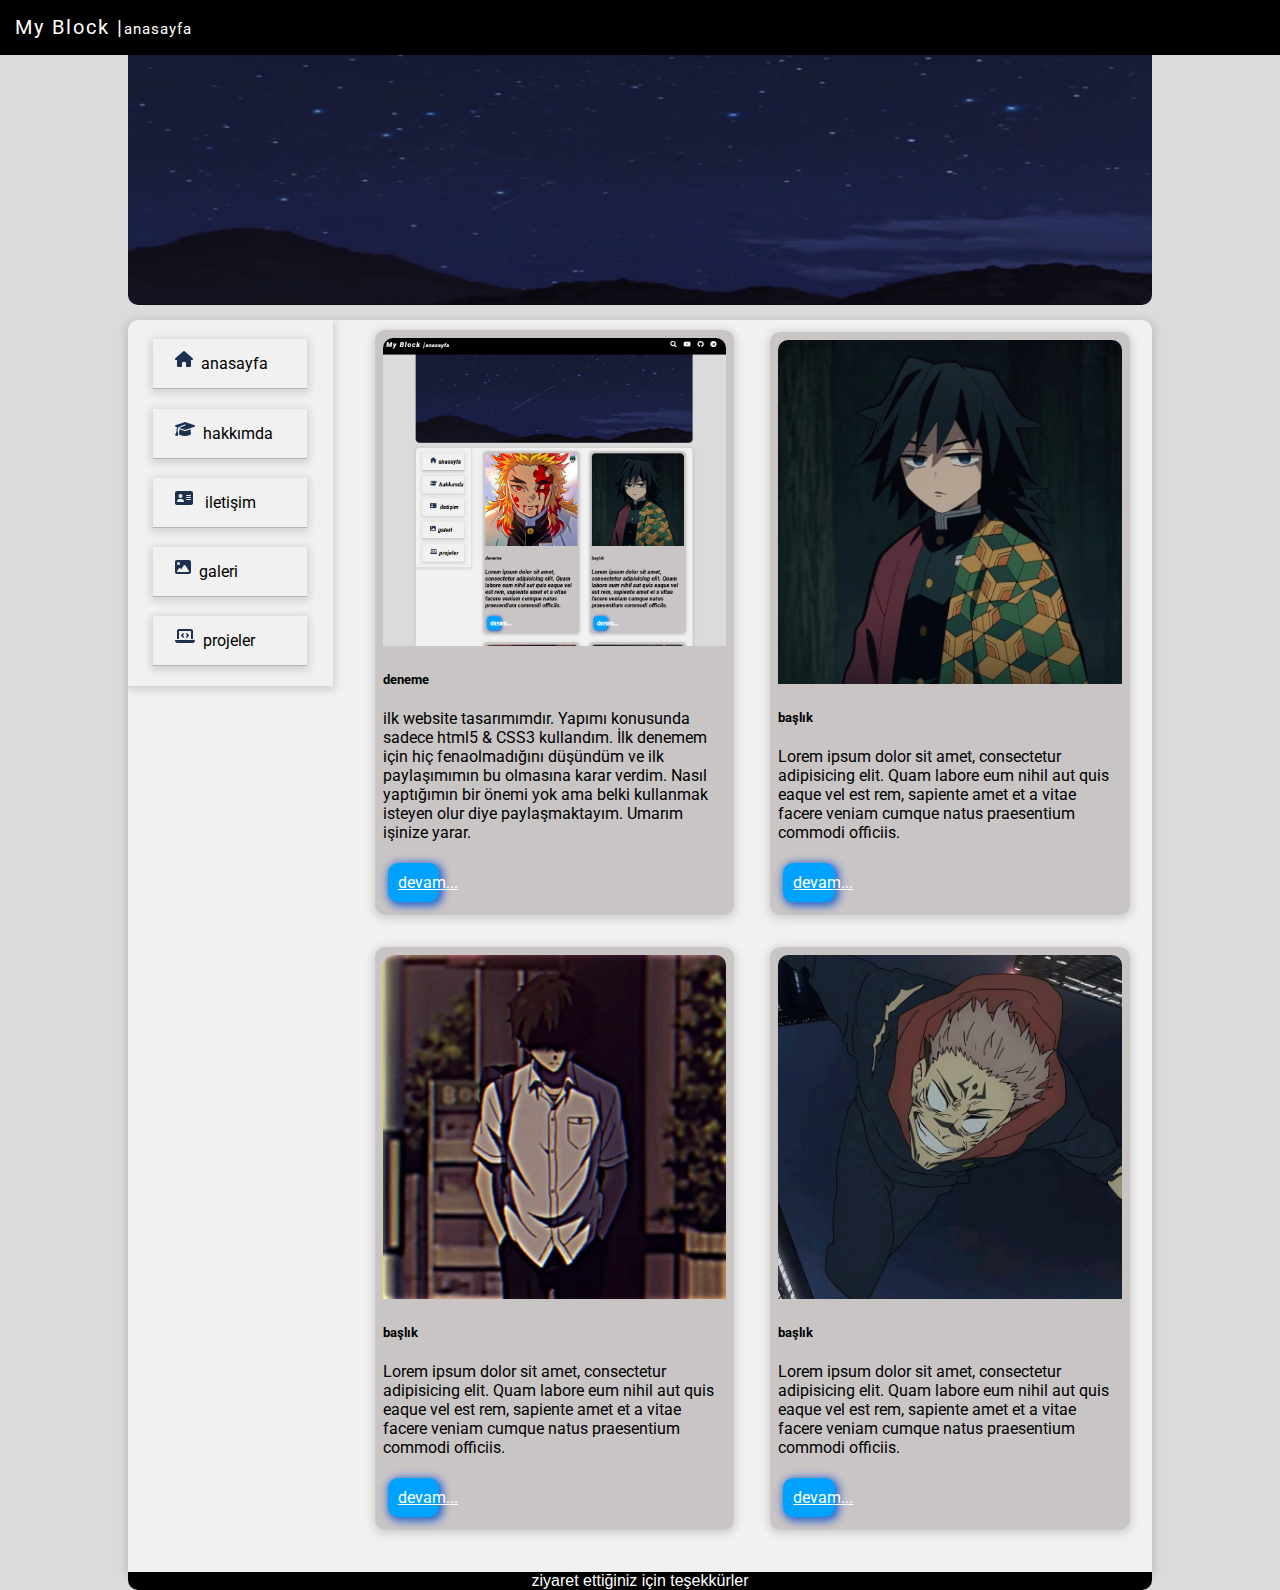
==== index.html @ ba4c7a1f "ilk commit" ====
<!DOCTYPE html>
<html lang="en">
<head>
    <meta charset="UTF-8">
    <meta name="viewport" content="width=device-width, initial-scale=1.0">
    <title>anasayfa</title>
    <link rel="stylesheet" href="style/style.css">
    <link rel="preconnect" href="https://fonts.googleapis.com">
    <link rel="preconnect" href="https://fonts.googleapis.com">
    <link rel="preconnect" href="https://fonts.gstatic.com" crossorigin>
    <link href="https://fonts.googleapis.com/css2?family=Roboto:ital,wght@1,900&display=swap" rel="stylesheet">
    <link rel="stylesheet" href="https://use.fontawesome.com/releases/v5.0.13/css/all.css" integrity="sha384-DNOHZ68U8hZfKXOrtjWvjxusGo9WQnrNx2sqG0tfsghAvtVlRW3tvkXWZh58N9jp" crossorigin="anonymous">


</head>
<body>
    <div class="social_bar">
        <font>My Block |<span class="index">anasayfa</span></font>
        

        <i class="fas fa-search"></i>
        <i class="fab fa-youtube"></i>
        <i class="fab fa-github"></i>
        <i class="fab fa-telegram"></i>
       
    </div>

        <div class="container">

            <header>
                <img class="headerResim" src="style/img/rui uwu.gif" alt="">
                </header>
            <section>

                <nav><ul>
                    <li  class="anasayfa"><a class="li1" href="#"><img src="style/img/house-solid.svg" alt="">anasayfa</a></li>
                    <li  class="hakkımda"><a class="li2" href="#"><img src="style/img/graduation-cap-solid.svg" alt="">hakkımda</a></li>
                    <li  class="iletişim"><a class="li3" href="#"><img src="style/img/address-card-solid.svg" alt=""> iletişim</a></li>
                    <li  class="galeri"><a class="li4" href="#"><img src="style/img/image-solid.svg" alt="">galeri</a></li>
                    <li  class="projeler"><a class="li5" href="#"><img src="style/img/laptop-code-solid.svg" alt="">projeler</a></li>
                </ul></nav>
                <main  >
                    <div class="içerik">
                        <img src="style/img/ilk_website_ss.png"  alt="resim" class="rsm">

                        <h5>deneme</h5>
                        <p>ilk website tasarımımdır. Yapımı konusunda sadece html5 & CSS3 kullandım. İlk denemem için hiç fenaolmadığını düşündüm ve ilk paylaşımımın bu olmasına karar verdim. Nasıl yaptığımın bir önemi yok ama belki kullanmak isteyen olur diye paylaşmaktayım. Umarım işinize yarar.</p>
                        <a href="#" class="btndevam">devam...</a>
                    
                    
                    </div>
                    <div class="içerik">
                        <img src="style/img/içerik2.jpeg"  alt="resim" class="rsm">

                        <h5>başlık</h5>
                        <p>Lorem ipsum dolor sit amet, consectetur adipisicing elit. Quam labore eum nihil aut quis eaque vel est rem, sapiente amet et a vitae facere veniam cumque natus praesentium commodi officiis.</p>
                        <a href="#" class="btndevam">devam...</a>
                    
                    
                    </div>
                    <div class="içerik">
                        <img src="style/img/içerik3.jpeg"  alt="resim" class="rsm">

                        <h5>başlık</h5>
                        <p>Lorem ipsum dolor sit amet, consectetur adipisicing elit. Quam labore eum nihil aut quis eaque vel est rem, sapiente amet et a vitae facere veniam cumque natus praesentium commodi officiis.</p>
                        <a href="#" class="btndevam">devam...</a>
                    
                    
                    </div>
                    <div class="içerik">
                        <img src="style/img/içerik4.jpeg"  alt="resim" class="rsm">

                        <h5>başlık</h5>
                        <p>Lorem ipsum dolor sit amet, consectetur adipisicing elit. Quam labore eum nihil aut quis eaque vel est rem, sapiente amet et a vitae facere veniam cumque natus praesentium commodi officiis.</p>
                        <a href="#" class="btndevam">devam...</a>
                    
                    
                    </div>
                    

                </main>

            </section>
            <footer>ziyaret ettiğiniz için teşekkürler</footer>
        </div>

</body>
</html>
---- style/style.css ----
* {
    box-sizing: border-box;
}
body{
    margin: 0 ;
    padding: 0%;
    background-color: #dbdbdb;
    font-family: 'Roboto', sans-serif;
}

.social_bar {
background-color: black;
color: white;
height: 55px;
width: 100%;
top: 0;
z-index: 1;
font-size: 18px;
text-align: right;
padding: 15px;

}

font{
    font-size: 20px;
    float: left;
    letter-spacing: 2px ;
}
span {
    font-size:15px ;
    letter-spacing: 1px;
}

.social_bar>i{
    margin-right: 15px;
}

.social_bar>i:hover{
   opacity: 0,5;
   color: blueviolet;
}

.container{
    width: 80%;
    margin: auto;
    height: auto;
}

header{
    width: 100%;
    height: 250px;
    margin-bottom: 15px;
}

.headerResim{
    width:100% ;
    height: 100%;
    border-bottom-right-radius: 10px;
    border-bottom-left-radius:10px ;
}

section{
    width: 100%;
    height:100%;
    background-color: #f1f1f1;
    border-top-left-radius:10px ;
    border-top-right-radius: 10px;
    box-shadow: 0 2px 8px 2px rgba(20, 23, 28, .15);
    overflow: auto;
}

nav{
    width: 20%;
    float: left;
    height: 100%;
    box-shadow: 0 2px 8px 2px rgba(20, 23, 28, .15);
    transition: 2s padding ;
 



}

nav ul{
    width: auto;
    height: 100%;
    margin: 3%;
    padding: 0%;
    transition: 2s padding ;


}

nav ul li{
    list-style-type: none;
    text-align: left;
    transition: 1s padding ;
    
    

}


nav ul li:hover{
    list-style-type: none;
    text-align: left;
    padding: 5px;
    

}

nav li a{
    height: 50px;
    line-height: 50px;
    text-decoration: none;
    color:black;
    border-bottom: 1px solid #b4b4b4;
    padding-left: 20px;
    display: block;
    box-shadow: 0 2px 8px 2px rgba(20, 23, 28, .15);
    margin: 10%;
    


}


nav li a:hover{
    color: #b4b4b4;
    background-color: black;
    text-align: left center;

}

.li1:hover{
    border-radius:10px ;

}
.li2:hover{
    border-radius:10px ;
}
.li3:hover{
    border-radius:10px ;
}
.li4:hover{
    border-radius:10px ;
}

.li5:hover{
    border-radius:10px ;
}

.index:hover{
    color: #b4b4b4;
    background-color: rgb(65, 64, 64);
    padding: 5%;
    border-bottom-right-radius:10px;
    border-bottom-left-radius:10px ;
    border-top-right-radius: 10px;
    border-top-left-radius: 10px;

}

nav ul li a img {
    padding: 2px;
    margin-right: 4%;
    text-align: center;
    

}

main{
    float: right;
    height: auto;
    width: 80%;
    padding: 10px;

}



.içerik{
    width: 45%;
    height: auto;
    display: inline-block;
    margin-left: 4%;
    margin-bottom: 4%;
    padding: 1%;


    box-shadow: 0 2px 8px 2px rgba(20, 23, 28, .15);
    border-bottom-left-radius: 10px;
    border-bottom-right-radius: 10px;
    border-top-left-radius: 10px;
    border-top-right-radius: 10px;
    background-color: #b6adada6;
    
    
}



.rsm{
    width: 100%;
    height: auto;
    border-top-left-radius: 10px;
    border-top-right-radius: 10px;
}

.btndevam{
    float: left;
    background-color: rgb(0, 162, 255);
    color: white;
    padding: 10px;
    box-shadow: 2px 2px 8px 2px rgb(37, 98, 204);
    border-radius: 10px;
    margin:5px ;
    width: 15%;
    height: auto;
    text-align: left;
    transition: 1s background-color ;
}

.btndevam:hover{
    background-color:white ;
    padding-top: 10px;
    color:rgb(0, 162, 255) ;
    box-shadow: 2px 2px 8px 2px rgb(164, 172, 187);


}










footer{
    text-align: center;
    font-family: 'Lucida Sans', 'Lucida Sans Regular', 'Lucida Grande', 'Lucida Sans Unicode', Geneva, Verdana, sans-serif;
    background-color: black;
    color: white;
    border-bottom-right-radius: 10px;
    border-bottom-left-radius:10px ;
 }
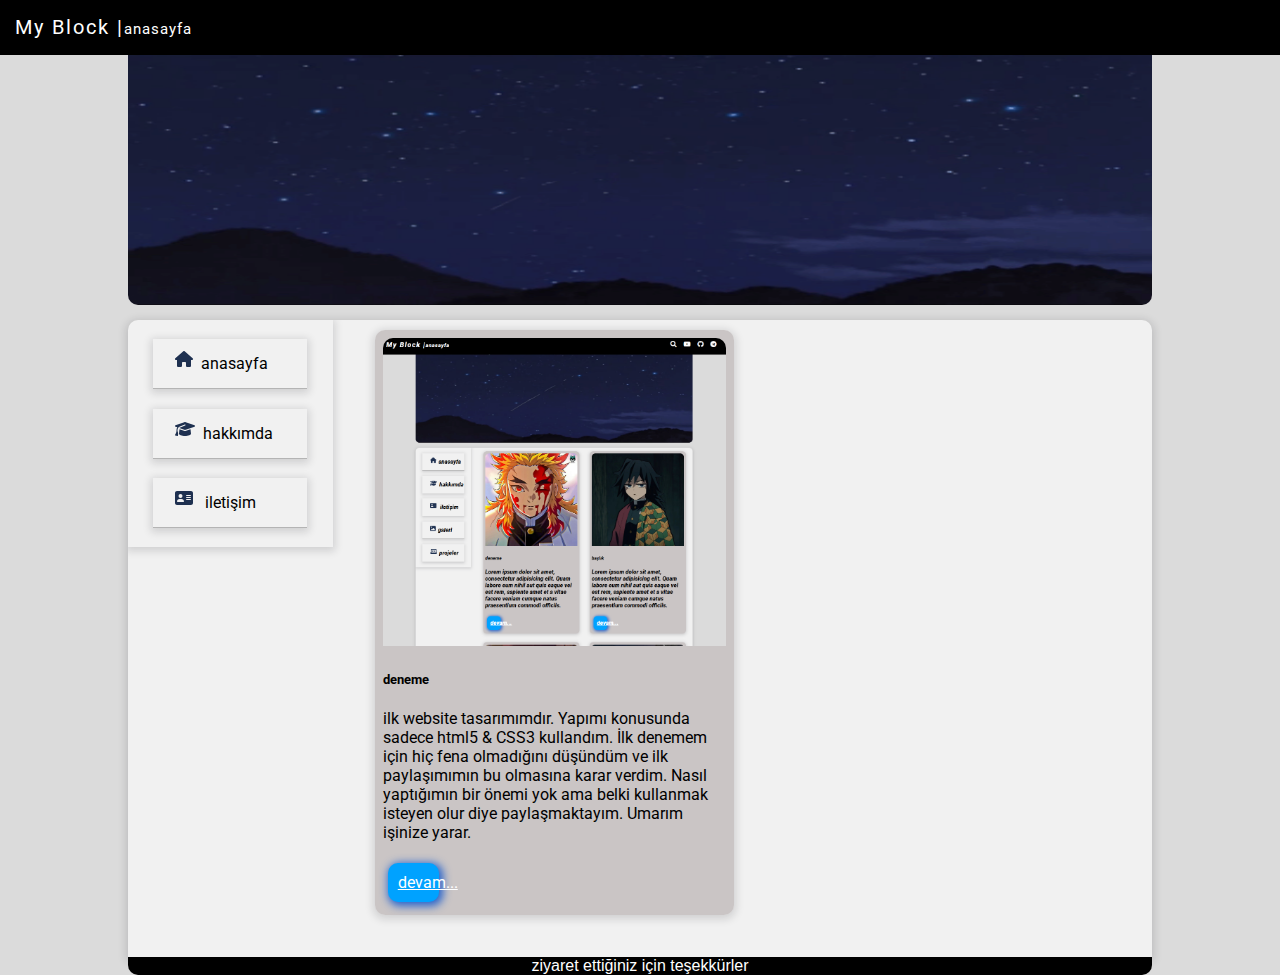
==== commit e7a27c2a: "2.gün" ====
--- a/index.html
+++ b/index.html
@@ -33,23 +33,23 @@
             <section>
 
                 <nav><ul>
-                    <li  class="anasayfa"><a class="li1" href="#"><img src="style/img/house-solid.svg" alt="">anasayfa</a></li>
-                    <li  class="hakkımda"><a class="li2" href="#"><img src="style/img/graduation-cap-solid.svg" alt="">hakkımda</a></li>
-                    <li  class="iletişim"><a class="li3" href="#"><img src="style/img/address-card-solid.svg" alt=""> iletişim</a></li>
-                    <li  class="galeri"><a class="li4" href="#"><img src="style/img/image-solid.svg" alt="">galeri</a></li>
-                    <li  class="projeler"><a class="li5" href="#"><img src="style/img/laptop-code-solid.svg" alt="">projeler</a></li>
+                    <li  class="anasayfa"><a class="li1" href="index.html"><img src="style/img/house-solid.svg" alt="">anasayfa</a></li>
+                    <li  class="hakkımda"><a class="li2" href="hakkımda.html"><img src="style/img/graduation-cap-solid.svg" alt="">hakkımda</a></li>
+                    <li  class="iletişim"><a class="li3" href="iletisim.html"><img src="style/img/address-card-solid.svg" alt=""> iletişim</a></li>
+                    <!--<li  class="galeri"><a class="li4" href="#"><img src="style/img/image-solid.svg" alt="">galeri</a></li>
+                    <li  class="projeler"><a class="li5" href="#"><img src="style/img/laptop-code-solid.svg" alt="">projeler</a></li>-->
                 </ul></nav>
                 <main  >
                     <div class="içerik">
                         <img src="style/img/ilk_website_ss.png"  alt="resim" class="rsm">
 
                         <h5>deneme</h5>
-                        <p>ilk website tasarımımdır. Yapımı konusunda sadece html5 & CSS3 kullandım. İlk denemem için hiç fenaolmadığını düşündüm ve ilk paylaşımımın bu olmasına karar verdim. Nasıl yaptığımın bir önemi yok ama belki kullanmak isteyen olur diye paylaşmaktayım. Umarım işinize yarar.</p>
-                        <a href="#" class="btndevam">devam...</a>
+                        <p>ilk website tasarımımdır. Yapımı konusunda sadece html5 & CSS3 kullandım. İlk denemem için hiç fena olmadığını düşündüm ve ilk paylaşımımın bu olmasına karar verdim. Nasıl yaptığımın bir önemi yok ama belki kullanmak isteyen olur diye paylaşmaktayım. Umarım işinize yarar.</p>
+                        <a href="ilk_websites.html" class="btndevam">devam...</a>
                     
                     
                     </div>
-                    <div class="içerik">
+<!--                    <div class="içerik">
                         <img src="style/img/içerik2.jpeg"  alt="resim" class="rsm">
 
                         <h5>başlık</h5>
@@ -76,7 +76,7 @@
                     
                     
                     </div>
-                    
+-->                    
 
                 </main>
 
--- a/style/style.css
+++ b/style/style.css
@@ -153,7 +153,7 @@
 .index:hover{
     color: #b4b4b4;
     background-color: rgb(65, 64, 64);
-    padding: 5%;
+    
     border-bottom-right-radius:10px;
     border-bottom-left-radius:10px ;
     border-top-right-radius: 10px;
@@ -197,6 +197,24 @@
     
     
 }
+.içerik_sayfası{
+    width: 90%;
+    height: auto;
+    display: inline-block;
+    margin-left: 4%;
+    margin-bottom: 4%;
+    padding: 1%;
+
+
+    box-shadow: 0 2px 8px 2px rgba(20, 23, 28, .15);
+    border-bottom-left-radius: 10px;
+    border-bottom-right-radius: 10px;
+    border-top-left-radius: 10px;
+    border-top-right-radius: 10px;
+    background-color: #b6adada6;
+
+
+ }
 
 
 
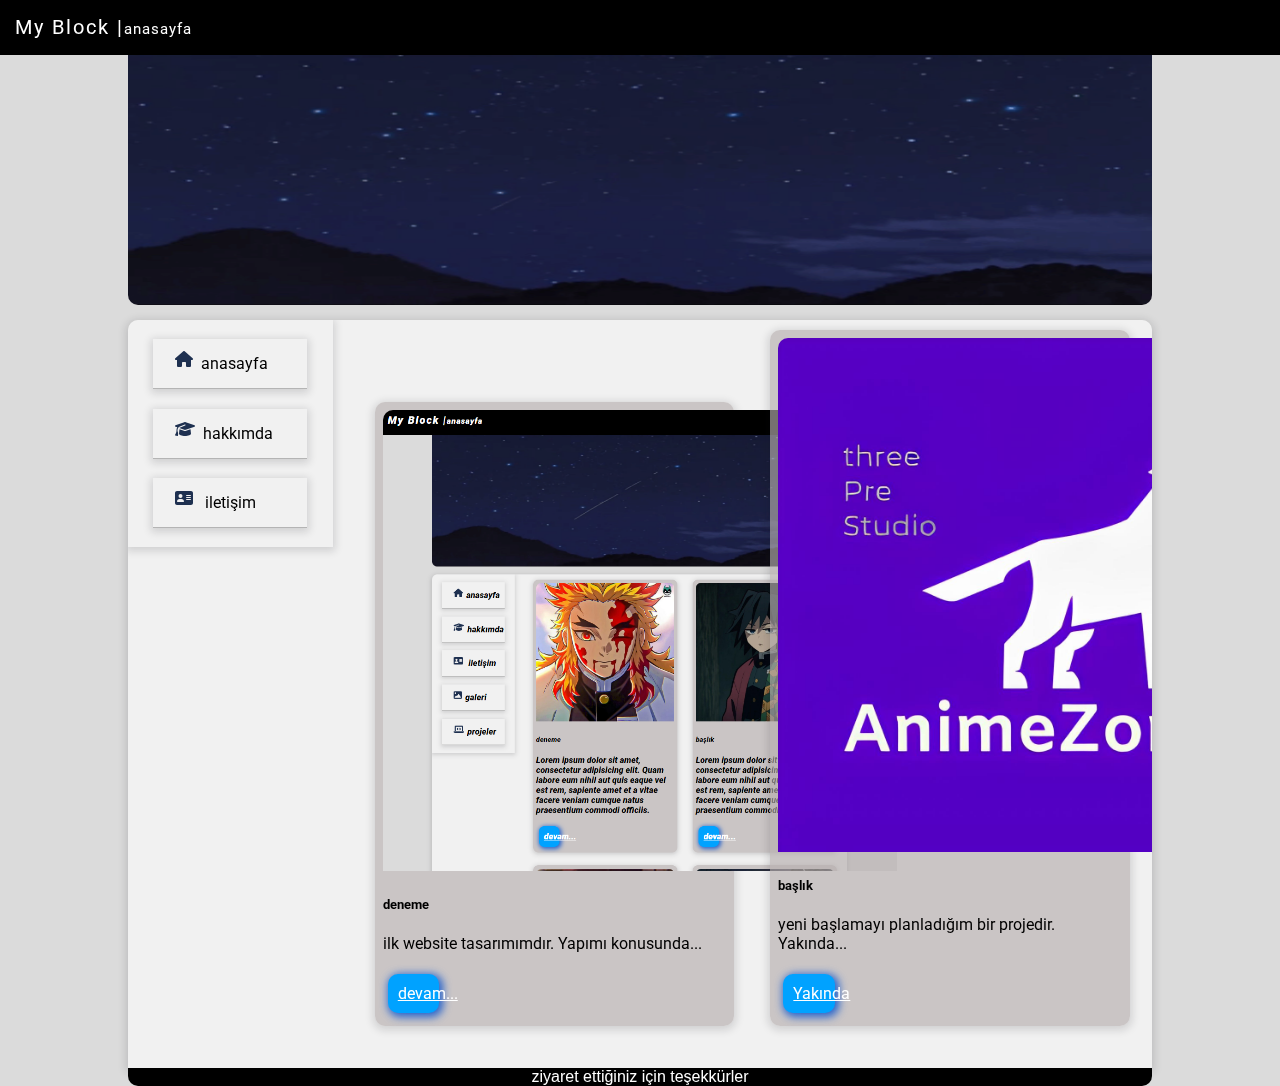
==== commit 21331bdc: "gün 3" ====
--- a/index.html
+++ b/index.html
@@ -18,10 +18,10 @@
         <font>My Block |<span class="index">anasayfa</span></font>
         
 
-        <i class="fas fa-search"></i>
-        <i class="fab fa-youtube"></i>
-        <i class="fab fa-github"></i>
-        <i class="fab fa-telegram"></i>
+        <i><a class="topbar-link" href="https://instagram.com/00yusufcr"><i class="fab fa-instagram"></i></a></i>
+        <i><a class="topbar-link" href="https://youtube.com/@00yusufcr"><i class="fab fa-youtube"></i></a></i>
+        <i><a class="topbar-link" href="https://github.com/zynoxus"><i class="fab fa-github"></i></a></i>
+        
        
     </div>
 
@@ -44,20 +44,21 @@
                         <img src="style/img/ilk_website_ss.png"  alt="resim" class="rsm">
 
                         <h5>deneme</h5>
-                        <p>ilk website tasarımımdır. Yapımı konusunda sadece html5 & CSS3 kullandım. İlk denemem için hiç fena olmadığını düşündüm ve ilk paylaşımımın bu olmasına karar verdim. Nasıl yaptığımın bir önemi yok ama belki kullanmak isteyen olur diye paylaşmaktayım. Umarım işinize yarar.</p>
+                        <p>ilk website tasarımımdır. Yapımı konusunda...</p>
                         <a href="ilk_websites.html" class="btndevam">devam...</a>
                     
                     
                     </div>
-<!--                    <div class="içerik">
-                        <img src="style/img/içerik2.jpeg"  alt="resim" class="rsm">
+                    <div class="içerik">
+                        <img src="style/img/animezone-logo.jpg"  alt="resim" class="rsm">
 
                         <h5>başlık</h5>
-                        <p>Lorem ipsum dolor sit amet, consectetur adipisicing elit. Quam labore eum nihil aut quis eaque vel est rem, sapiente amet et a vitae facere veniam cumque natus praesentium commodi officiis.</p>
-                        <a href="#" class="btndevam">devam...</a>
+                        <p>yeni başlamayı planladığım bir projedir. Yakında...</p>
+                        <a href="" class="btndevam">Yakında</a>
                     
                     
                     </div>
+                    <!-- 
                     <div class="içerik">
                         <img src="style/img/içerik3.jpeg"  alt="resim" class="rsm">
 
--- a/style/style.css
+++ b/style/style.css
@@ -6,6 +6,7 @@
     padding: 0%;
     background-color: #dbdbdb;
     font-family: 'Roboto', sans-serif;
+    
 }
 
 .social_bar {
@@ -40,6 +41,18 @@
    color: blueviolet;
 }
 
+.topbar-link{
+    opacity: 0,5;
+    
+    color: white;
+    
+ }
+
+.topbar-link:hover{
+    opacity: 0,5;
+    color: blueviolet;
+ }
+
 .container{
     width: 80%;
     margin: auto;
@@ -219,8 +232,10 @@
 
 
 .rsm{
-    width: 100%;
-    height: auto;
+    width: auto;
+    height: auto;
+    max-width: 514px;
+    max-height: 514px;
     border-top-left-radius: 10px;
     border-top-right-radius: 10px;
 }
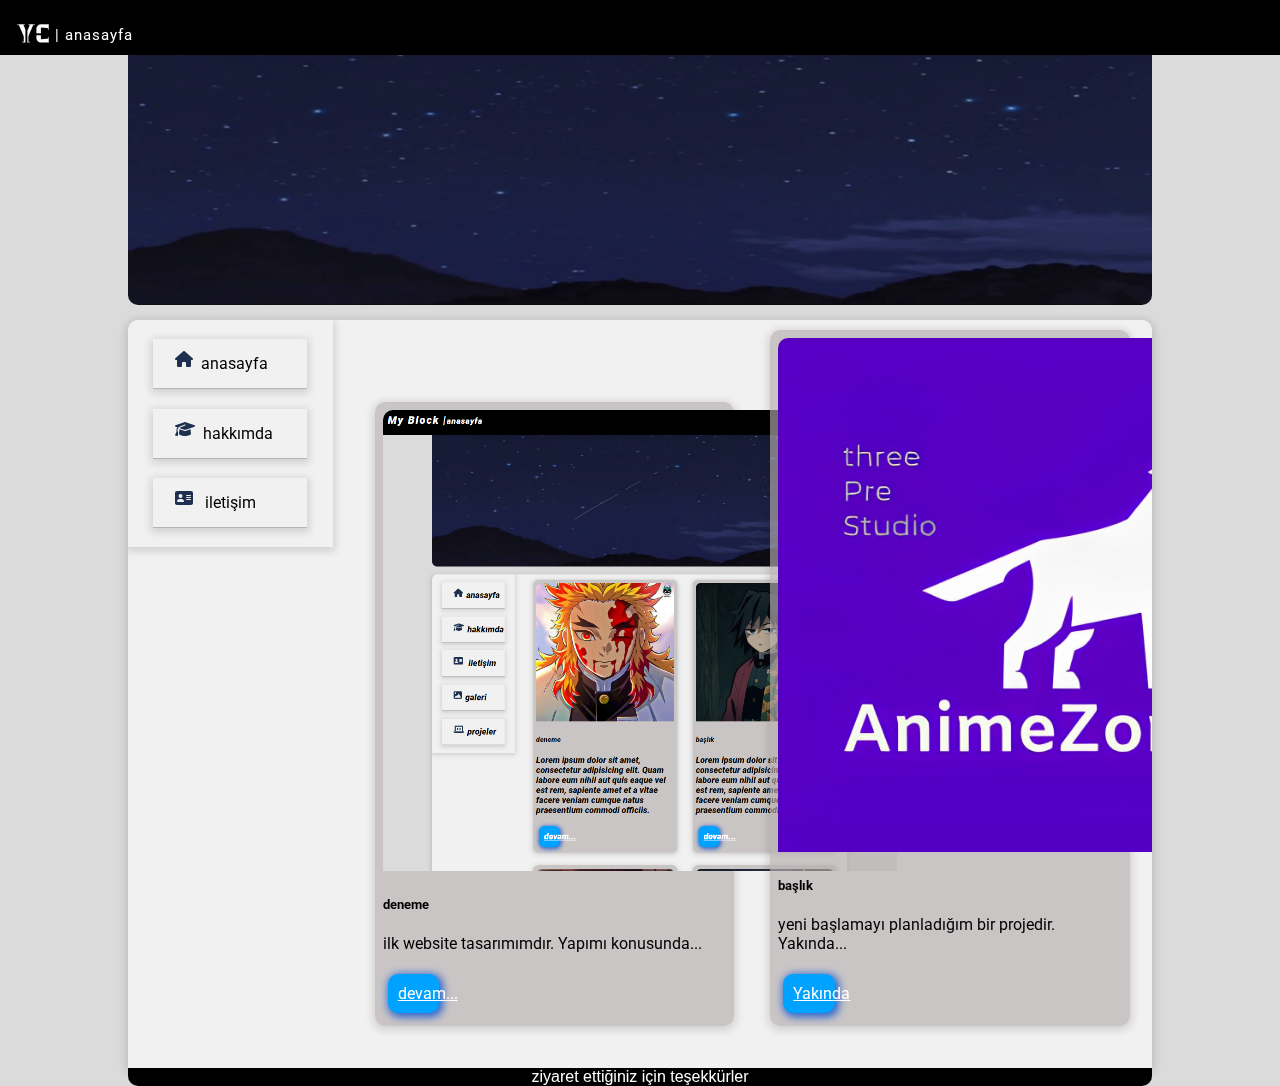
==== commit ae5aa088: "3.günün sonu" ====
--- a/index.html
+++ b/index.html
@@ -10,12 +10,12 @@
     <link rel="preconnect" href="https://fonts.gstatic.com" crossorigin>
     <link href="https://fonts.googleapis.com/css2?family=Roboto:ital,wght@1,900&display=swap" rel="stylesheet">
     <link rel="stylesheet" href="https://use.fontawesome.com/releases/v5.0.13/css/all.css" integrity="sha384-DNOHZ68U8hZfKXOrtjWvjxusGo9WQnrNx2sqG0tfsghAvtVlRW3tvkXWZh58N9jp" crossorigin="anonymous">
-
+    <link rel="icon" href="style/img/YC.png" type="image/png">
 
 </head>
 <body>
     <div class="social_bar">
-        <font>My Block |<span class="index">anasayfa</span></font>
+        <font><span class="index"><img src="style/img/YC.png" alt=""> | anasayfa</span></font>
         
 
         <i><a class="topbar-link" href="https://instagram.com/00yusufcr"><i class="fab fa-instagram"></i></a></i>
--- a/style/style.css
+++ b/style/style.css
@@ -162,6 +162,10 @@
 .li5:hover{
     border-radius:10px ;
 }
+.index{
+    display: flex;
+    align-items: center;
+}
 
 .index:hover{
     color: #b4b4b4;
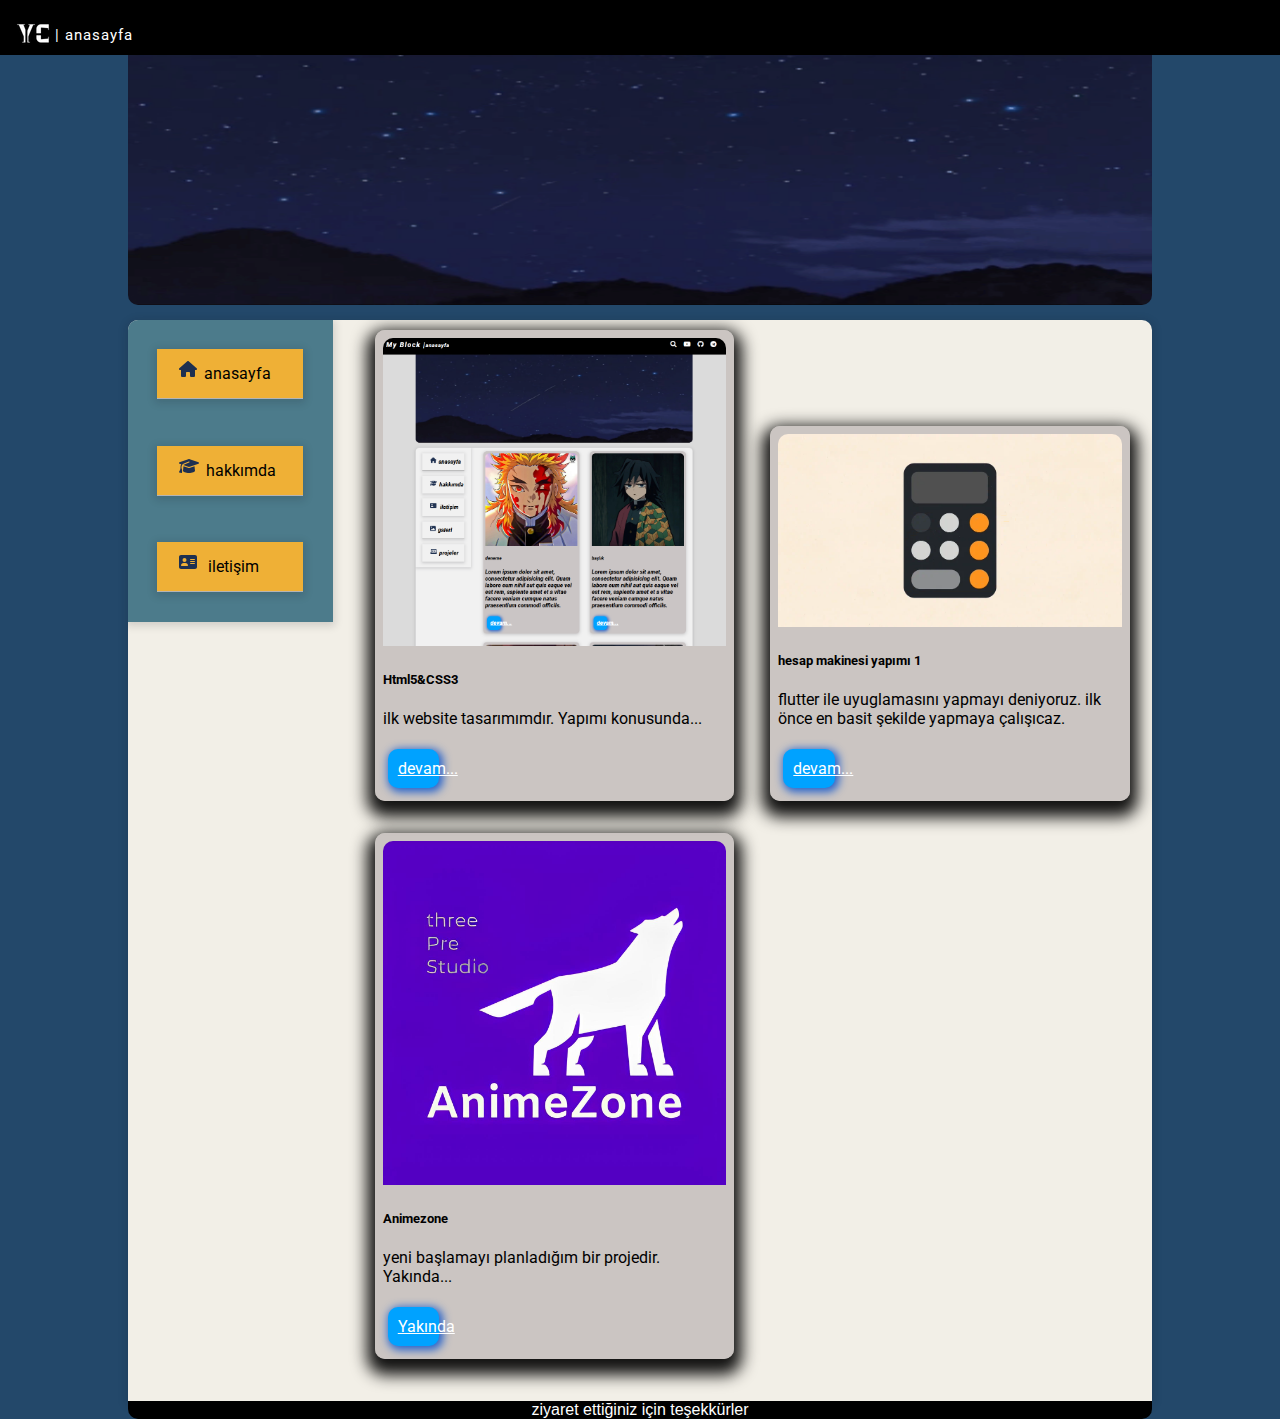
==== commit 42d9ce96: "4.gün" ====
--- a/index.html
+++ b/index.html
@@ -28,7 +28,7 @@
         <div class="container">
 
             <header>
-                <img class="headerResim" src="style/img/rui uwu.gif" alt="">
+                <img class="headerResim" src="style/img/uwu.gif" alt="">
                 </header>
             <section>
 
@@ -36,6 +36,7 @@
                     <li  class="anasayfa"><a class="li1" href="index.html"><img src="style/img/house-solid.svg" alt="">anasayfa</a></li>
                     <li  class="hakkımda"><a class="li2" href="hakkımda.html"><img src="style/img/graduation-cap-solid.svg" alt="">hakkımda</a></li>
                     <li  class="iletişim"><a class="li3" href="iletisim.html"><img src="style/img/address-card-solid.svg" alt=""> iletişim</a></li>
+                    
                     <!--<li  class="galeri"><a class="li4" href="#"><img src="style/img/image-solid.svg" alt="">galeri</a></li>
                     <li  class="projeler"><a class="li5" href="#"><img src="style/img/laptop-code-solid.svg" alt="">projeler</a></li>-->
                 </ul></nav>
@@ -43,31 +44,33 @@
                     <div class="içerik">
                         <img src="style/img/ilk_website_ss.png"  alt="resim" class="rsm">
 
-                        <h5>deneme</h5>
+                        <h5>Html5&CSS3</h5>
                         <p>ilk website tasarımımdır. Yapımı konusunda...</p>
                         <a href="ilk_websites.html" class="btndevam">devam...</a>
                     
                     
                     </div>
                     <div class="içerik">
+                        <img src="style/img/calculator.webp"  alt="resim" class="rsm">
+
+                        <h5>hesap makinesi yapımı 1</h5>
+                        <p>flutter ile uyuglamasını yapmayı deniyoruz. ilk önce en basit şekilde yapmaya çalışıcaz.</p>
+                        <a href="hesap-makinesi1.html" class="btndevam">devam...</a>
+                    
+                    
+                    </div>
+                    <div class="içerik">
                         <img src="style/img/animezone-logo.jpg"  alt="resim" class="rsm">
 
-                        <h5>başlık</h5>
+                        <h5>Animezone</h5>
                         <p>yeni başlamayı planladığım bir projedir. Yakında...</p>
                         <a href="" class="btndevam">Yakında</a>
                     
                     
                     </div>
-                    <!-- 
-                    <div class="içerik">
-                        <img src="style/img/içerik3.jpeg"  alt="resim" class="rsm">
-
-                        <h5>başlık</h5>
-                        <p>Lorem ipsum dolor sit amet, consectetur adipisicing elit. Quam labore eum nihil aut quis eaque vel est rem, sapiente amet et a vitae facere veniam cumque natus praesentium commodi officiis.</p>
-                        <a href="#" class="btndevam">devam...</a>
                     
                     
-                    </div>
+                    <!-- 
                     <div class="içerik">
                         <img src="style/img/içerik4.jpeg"  alt="resim" class="rsm">
 
--- a/style/style.css
+++ b/style/style.css
@@ -2,9 +2,10 @@
     box-sizing: border-box;
 }
 body{
+    
     margin: 0 ;
     padding: 0%;
-    background-color: #dbdbdb;
+    background-color: #23486A;
     font-family: 'Roboto', sans-serif;
     
 }
@@ -75,7 +76,7 @@
 section{
     width: 100%;
     height:100%;
-    background-color: #f1f1f1;
+    background-color: #F2EFE7;
     border-top-left-radius:10px ;
     border-top-right-radius: 10px;
     box-shadow: 0 2px 8px 2px rgba(20, 23, 28, .15);
@@ -86,8 +87,10 @@
     width: 20%;
     float: left;
     height: 100%;
+    
     box-shadow: 0 2px 8px 2px rgba(20, 23, 28, .15);
     transition: 2s padding ;
+    background-color: #4C7B8B;
  
 
 
@@ -108,7 +111,7 @@
     list-style-type: none;
     text-align: left;
     transition: 1s padding ;
-    
+    padding: 5px;
     
 
 }
@@ -126,14 +129,16 @@
     height: 50px;
     line-height: 50px;
     text-decoration: none;
-    color:black;
+    background-color:#EFB036;
+    color: black;
     border-bottom: 1px solid #b4b4b4;
     padding-left: 20px;
     display: block;
     box-shadow: 0 2px 8px 2px rgba(20, 23, 28, .15);
     margin: 10%;
-    
-
+    transition: 1.5s padding ;
+    white-space: nowrap;
+    text-overflow: ellipsis;
 
 }
 
@@ -142,6 +147,8 @@
     color: #b4b4b4;
     background-color: black;
     text-align: left center;
+    -webkit-transform: translate(0px, -10px) scale(1.2);
+          transform: translate(0px, -10px) scale(1.2);
 
 }
 
@@ -168,7 +175,7 @@
 }
 
 .index:hover{
-    color: #b4b4b4;
+    color: blueviolet;
     background-color: rgb(65, 64, 64);
     
     border-bottom-right-radius:10px;
@@ -205,7 +212,7 @@
     padding: 1%;
 
 
-    box-shadow: 0 2px 8px 2px rgba(20, 23, 28, .15);
+    box-shadow: 0 8px 16px 8px rgba(0, 0, 0, 0.925);
     border-bottom-left-radius: 10px;
     border-bottom-right-radius: 10px;
     border-top-left-radius: 10px;
@@ -223,7 +230,7 @@
     padding: 1%;
 
 
-    box-shadow: 0 2px 8px 2px rgba(20, 23, 28, .15);
+    box-shadow: 0 8px 16px 8px rgba(0, 0, 0, 0.925);
     border-bottom-left-radius: 10px;
     border-bottom-right-radius: 10px;
     border-top-left-radius: 10px;
@@ -233,13 +240,30 @@
 
  }
 
-
+ .içerik_sayfası2{
+    width: 70%;
+    height: auto;
+    display: inline-block;
+    margin-left: 4%;
+    margin-bottom: 4%;
+    padding: 1%;
+
+
+    box-shadow: 0 8px 16px 8px rgba(0, 0, 0, 0.925);
+    border-bottom-left-radius: 10px;
+    border-bottom-right-radius: 10px;
+    border-top-left-radius: 10px;
+    border-top-right-radius: 10px;
+    background-color: #b6adada6;
+
+
+ }
 
 .rsm{
-    width: auto;
+    width: 100%;
     height: auto;
     max-width: 514px;
-    max-height: 514px;
+    max-height: auto;
     border-top-left-radius: 10px;
     border-top-right-radius: 10px;
 }
